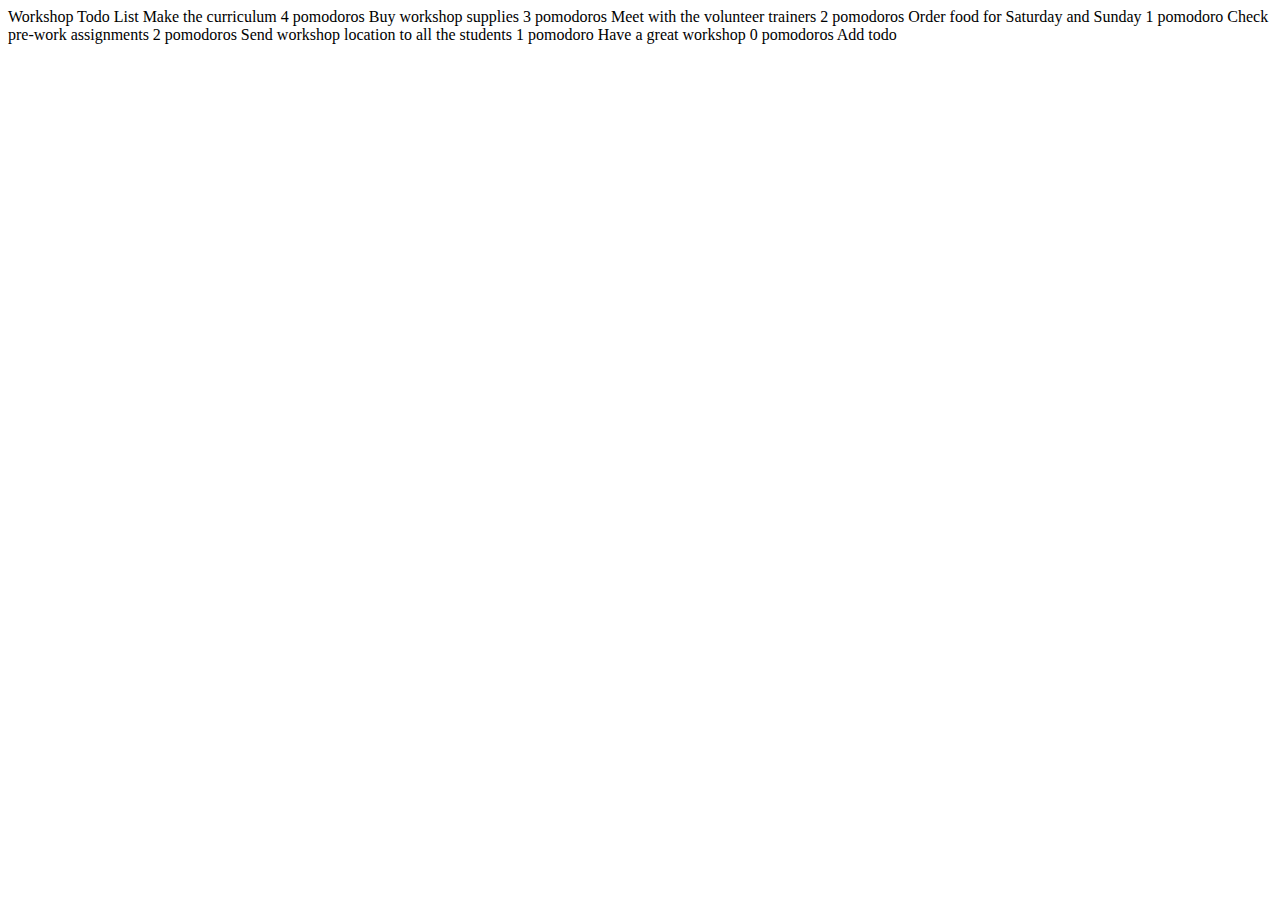
==== index.html @ dbfeda72 "Add HTML document structure tags" ====
<html>
  <head>
    <title>Todo List Application</title>
  </head>
  <body>
    Workshop Todo List
    Make the curriculum 4 pomodoros
    Buy workshop supplies 3 pomodoros
    Meet with the volunteer trainers 2 pomodoros
    Order food for Saturday and Sunday 1 pomodoro
    Check pre-work assignments 2 pomodoros
    Send workshop location to all the students 1 pomodoro
    Have a great workshop 0 pomodoros
    Add todo
  </body>
</html>
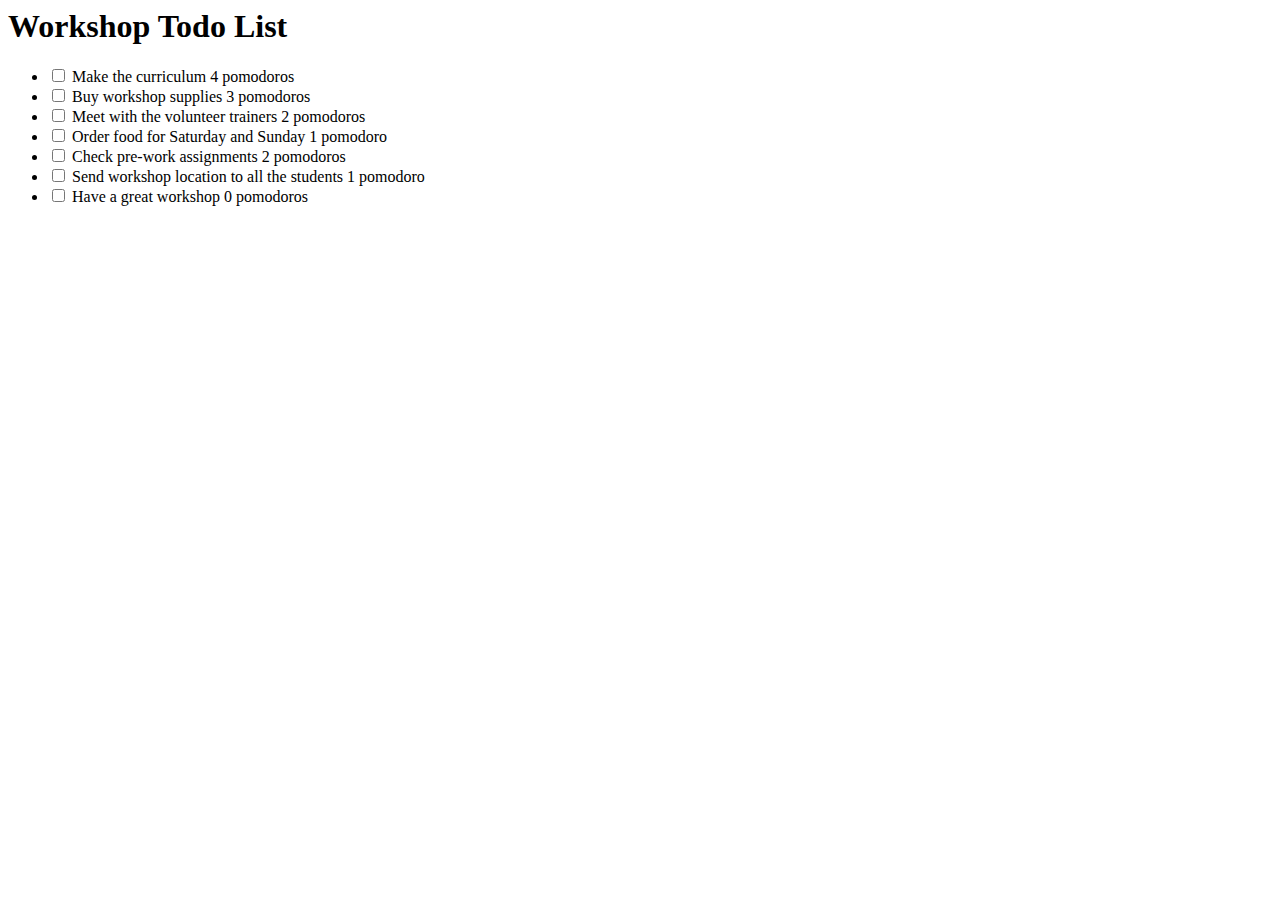
==== commit 8244b432: "Tag all content" ====
--- a/index.html
+++ b/index.html
@@ -3,14 +3,36 @@
     <title>Todo List Application</title>
   </head>
   <body>
-    Workshop Todo List
-    Make the curriculum 4 pomodoros
-    Buy workshop supplies 3 pomodoros
-    Meet with the volunteer trainers 2 pomodoros
-    Order food for Saturday and Sunday 1 pomodoro
-    Check pre-work assignments 2 pomodoros
-    Send workshop location to all the students 1 pomodoro
-    Have a great workshop 0 pomodoros
-    Add todo
+    <h1>Workshop Todo List</h1>
+    <ul>
+      <li>
+        <input type="checkbox">
+        Make the curriculum 4 pomodoros
+      </li>
+      <li>
+        <input type="checkbox">
+        Buy workshop supplies 3 pomodoros
+      </li>
+      <li>
+        <input type="checkbox">
+        Meet with the volunteer trainers 2 pomodoros
+      </li>
+      <li>
+        <input type="checkbox">
+        Order food for Saturday and Sunday 1 pomodoro
+      </li>
+      <li>
+        <input type="checkbox">
+        Check pre-work assignments 2 pomodoros
+      </li>
+      <li>
+        <input type="checkbox">
+        Send workshop location to all the students 1 pomodoro
+      </li>
+      <li>
+        <input type="checkbox">
+        Have a great workshop 0 pomodoros
+      </li>
+    </ul>
   </body>
-</html>
+</html>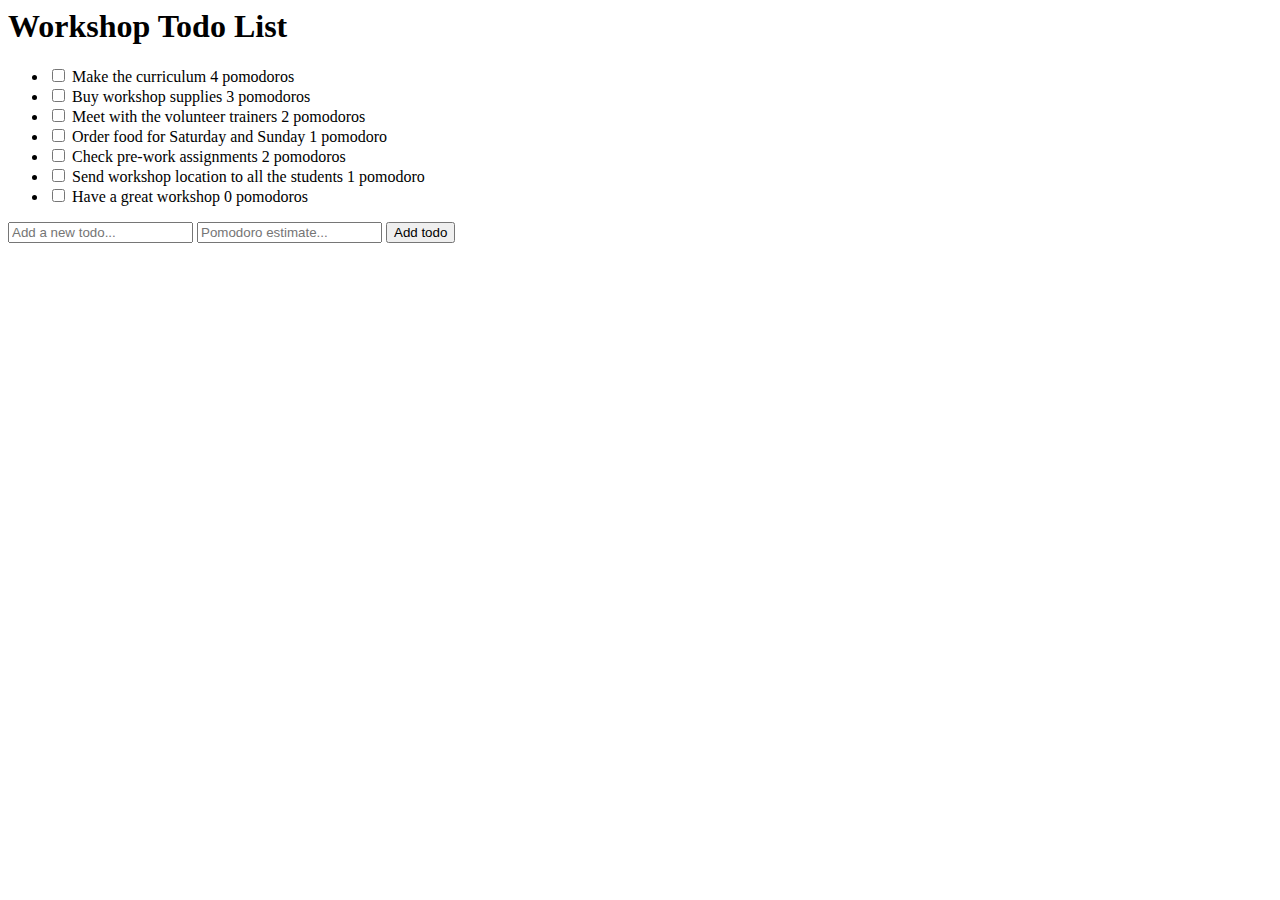
==== commit a5af58cb: "Add inputs to prepare for adding additional todos to todo list" ====
--- a/index.html
+++ b/index.html
@@ -34,5 +34,9 @@
         Have a great workshop 0 pomodoros
       </li>
     </ul>
+    
+    <input type="text" placeholder="Add a new todo...">
+    <input type="number" placeholder="Pomodoro estimate...">
+    <input type="submit" value="Add todo">
   </body>
 </html>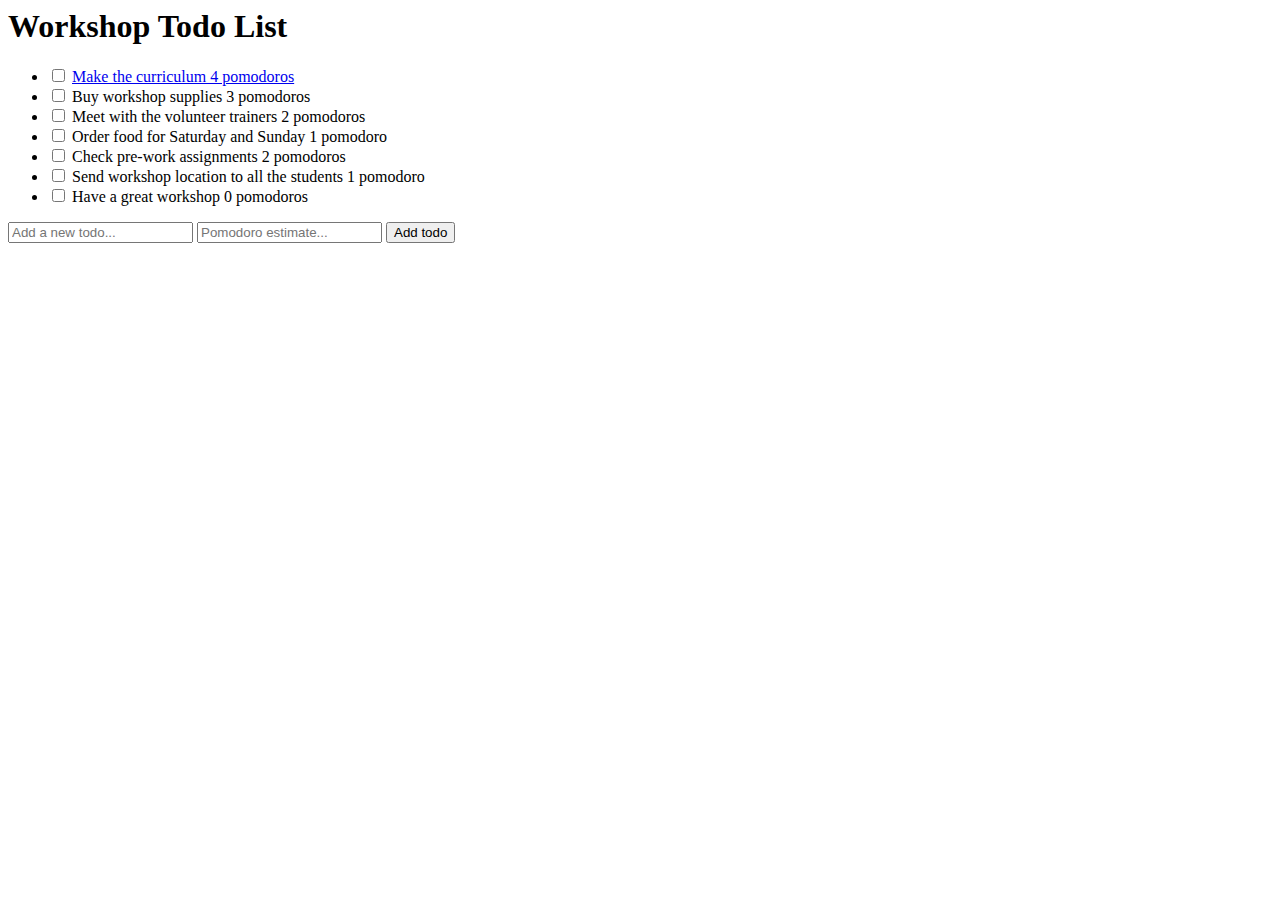
==== commit 8fb23de3: "Add and tag content for show page" ====
--- a/index.html
+++ b/index.html
@@ -7,7 +7,7 @@
     <ul>
       <li>
         <input type="checkbox">
-        Make the curriculum 4 pomodoros
+        <a href="show.html">Make the curriculum 4 pomodoros</a> 
       </li>
       <li>
         <input type="checkbox">
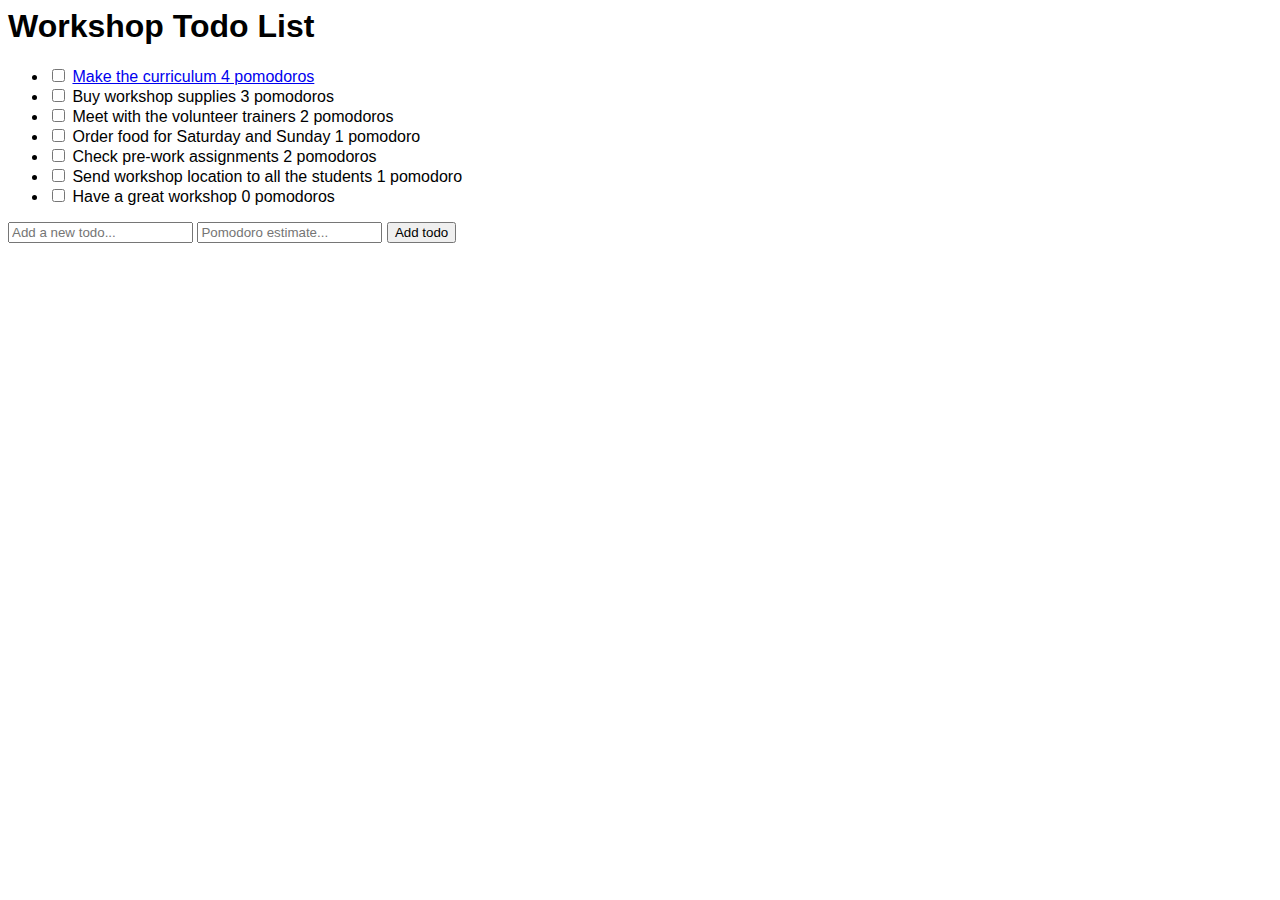
==== commit 0b997a6f: "Add first style rule and link index.css to index.html" ====
--- a/index.html
+++ b/index.html
@@ -1,6 +1,7 @@
 <html>
   <head>
     <title>Todo List Application</title>
+    <link rel="stylesheet" href="index.css">
   </head>
   <body>
     <h1>Workshop Todo List</h1>
--- a/index.css
+++ b/index.css
@@ -0,0 +1,3 @@
+html{
+  font-family: sans-serif;
+}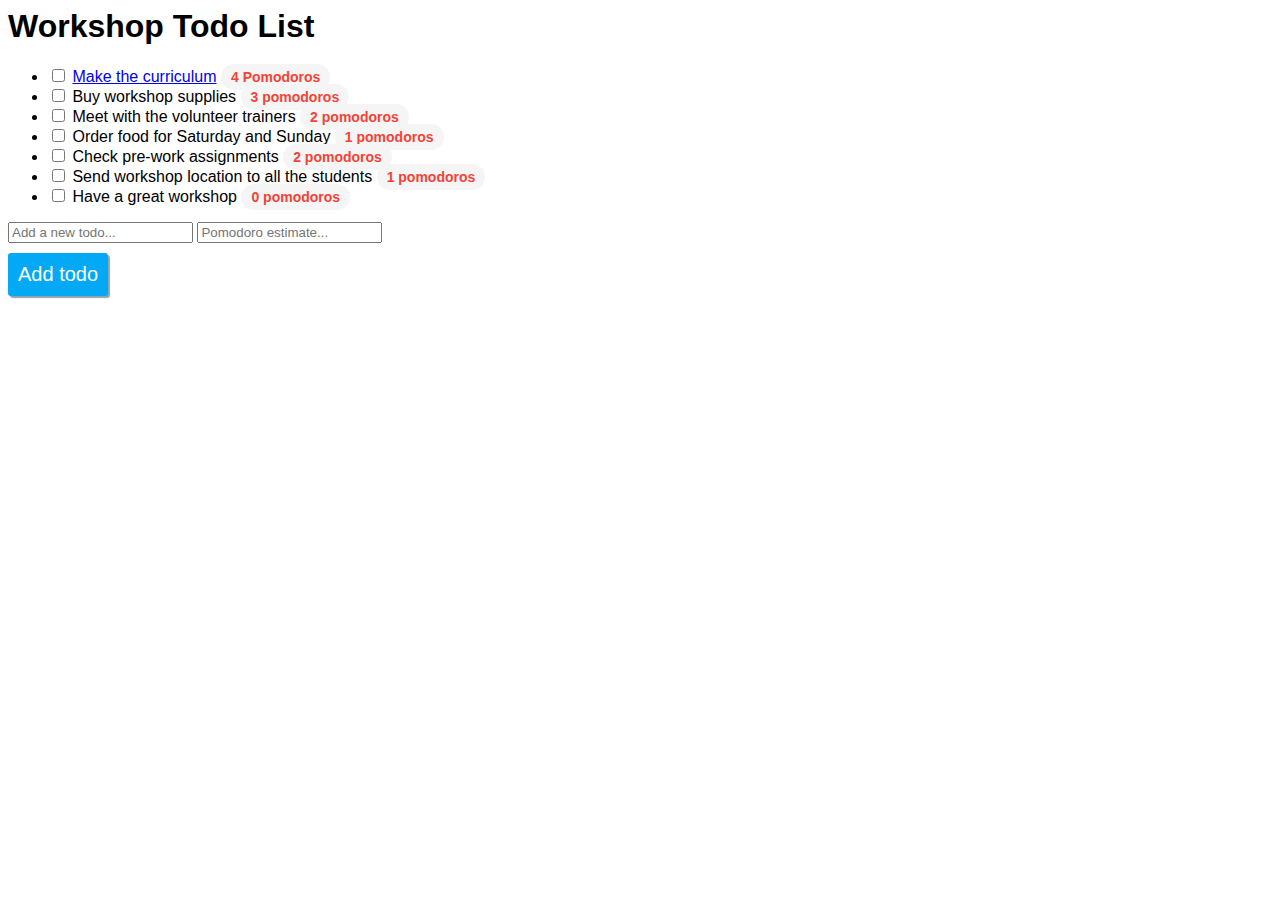
==== commit 10938840: "Add various CSS selectors" ====
--- a/index.html
+++ b/index.html
@@ -8,36 +8,43 @@
     <ul>
       <li>
         <input type="checkbox">
-        <a href="show.html">Make the curriculum 4 pomodoros</a> 
+        <a href="show.html">Make the curriculum</a>
+        <span class="pomodoro-estimate">4 Pomodoros</span> 
       </li>
       <li>
         <input type="checkbox">
-        Buy workshop supplies 3 pomodoros
+        Buy workshop supplies 
+        <span class="pomodoro-estimate">3 pomodoros</span>
       </li>
       <li>
         <input type="checkbox">
-        Meet with the volunteer trainers 2 pomodoros
+        Meet with the volunteer trainers 
+        <span class="pomodoro-estimate">2 pomodoros</span>
       </li>
       <li>
         <input type="checkbox">
-        Order food for Saturday and Sunday 1 pomodoro
+        Order food for Saturday and Sunday 
+        <span class="pomodoro-estimate">1 pomodoros</span>
       </li>
       <li>
         <input type="checkbox">
-        Check pre-work assignments 2 pomodoros
+        Check pre-work assignments
+        <span class="pomodoro-estimate">2 pomodoros</span>
       </li>
       <li>
         <input type="checkbox">
-        Send workshop location to all the students 1 pomodoro
+        Send workshop location to all the students
+        <span class="pomodoro-estimate">1 pomodoros</span>
       </li>
       <li>
         <input type="checkbox">
-        Have a great workshop 0 pomodoros
+        Have a great workshop
+        <span class="pomodoro-estimate">0 pomodoros</span>
       </li>
     </ul>
     
     <input type="text" placeholder="Add a new todo...">
     <input type="number" placeholder="Pomodoro estimate...">
-    <input type="submit" value="Add todo">
+    <input id="add-new-todo-button" type="submit" value="Add todo">
   </body>
 </html>--- a/index.css
+++ b/index.css
@@ -1,3 +1,30 @@
 html{
   font-family: sans-serif;
+}
+
+.pomodoro-estimate{
+  font-weight: bold;
+  color: #F44336;
+  background-color: #F5F5F5;
+  border-radius: 50px;
+  font-size: 14px;
+  padding: 5px 10px 5px 10px;
+}
+
+#add-new-todo-button{
+  font-size: 20px;
+  text-align: center;
+  color: #FFF;
+  outline: none;
+  border-style: none;
+  padding: 10px;
+  border-radius: 3px;
+  box-shadow: 2px 2px 1px #90A4AE;
+  display: block;
+  background-color: #03A9F4;
+  margin-top: 10px;
+}
+
+#add-new-todo-button:active{
+  box-shadow: 1px 1px 1px #90A4AE;
 }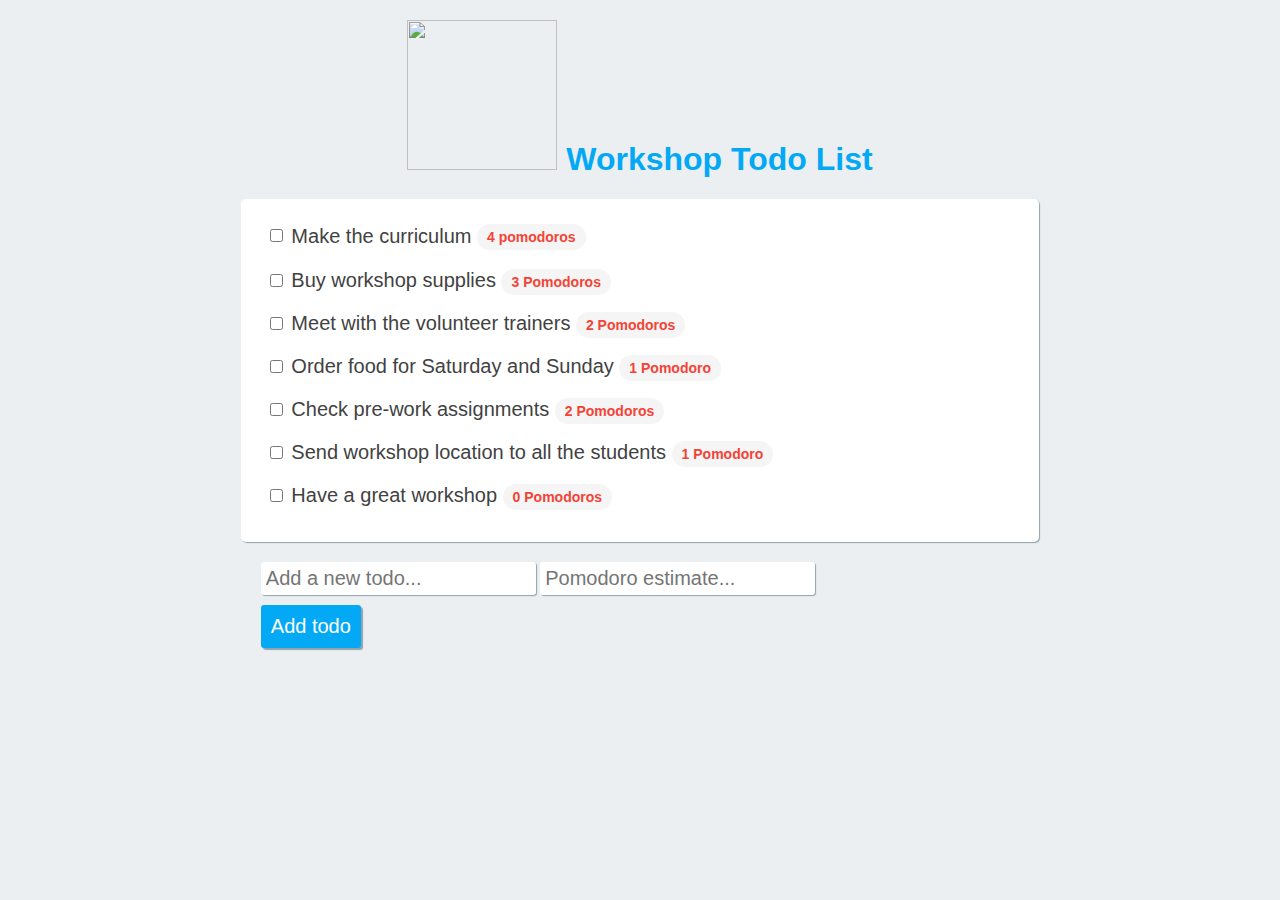
==== commit f08561e9: "final code" ====
--- a/index.html
+++ b/index.html
@@ -1,50 +1,57 @@
 <html>
   <head>
     <title>Todo List Application</title>
-    <link rel="stylesheet" href="index.css">
+    <link rel="stylesheet" href="index.css" type="text/css"/>
   </head>
+
   <body>
-    <h1>Workshop Todo List</h1>
+    <h1>
+      <img class="company-logo" src="https://public.3.basecamp.com/p/iahgNshn1oKq98sWGf1q89Vo/uploads/511042491/download/CodeNow%20Logo.png"></img>
+      Workshop Todo List
+    </h1>
+
     <ul>
       <li>
         <input type="checkbox">
         <a href="show.html">Make the curriculum</a>
-        <span class="pomodoro-estimate">4 Pomodoros</span> 
+        <span class="pomodoro-estimate">4 pomodoros</span>
       </li>
       <li>
         <input type="checkbox">
-        Buy workshop supplies 
-        <span class="pomodoro-estimate">3 pomodoros</span>
+        Buy workshop supplies
+        <span class="pomodoro-estimate">3 Pomodoros</span>
       </li>
       <li>
         <input type="checkbox">
-        Meet with the volunteer trainers 
-        <span class="pomodoro-estimate">2 pomodoros</span>
+        Meet with the volunteer trainers
+        <span class="pomodoro-estimate">2 Pomodoros</span>
       </li>
       <li>
         <input type="checkbox">
-        Order food for Saturday and Sunday 
-        <span class="pomodoro-estimate">1 pomodoros</span>
+        Order food for Saturday and Sunday
+        <span class="pomodoro-estimate">1 Pomodoro</span>
       </li>
       <li>
         <input type="checkbox">
         Check pre-work assignments
-        <span class="pomodoro-estimate">2 pomodoros</span>
+        <span class="pomodoro-estimate">2 Pomodoros</span>
       </li>
       <li>
         <input type="checkbox">
         Send workshop location to all the students
-        <span class="pomodoro-estimate">1 pomodoros</span>
+        <span class="pomodoro-estimate">1 Pomodoro</span>
       </li>
       <li>
         <input type="checkbox">
         Have a great workshop
-        <span class="pomodoro-estimate">0 pomodoros</span>
+        <span class="pomodoro-estimate">0 Pomodoros</span>
       </li>
     </ul>
-    
-    <input type="text" placeholder="Add a new todo...">
-    <input type="number" placeholder="Pomodoro estimate...">
-    <input id="add-new-todo-button" type="submit" value="Add todo">
+
+    <div>
+      <input type="text" placeholder="Add a new todo...">
+      <input type="number" placeholder="Pomodoro estimate...">
+      <input id="add-new-todo-button" type="submit" value="Add todo">
+    </div>
   </body>
 </html>--- a/index.css
+++ b/index.css
@@ -1,5 +1,59 @@
-html{
-  font-family: sans-serif;
+body{
+ color: #424242;
+ background-color: #ECEFF1;
+ font-family: sans-serif;
+}
+
+h1{
+  color: #03A9F4;
+  text-align: center;
+  margin-top: 20px;
+}
+
+img{
+  width: 150px;
+}
+
+ul{
+  list-style: none;
+  font-size: 20px;
+  background-color: #FFF;
+  padding: 20px;
+  width: 60%;
+  margin: 0 auto;
+  border-radius: 5px;
+  box-shadow: 1px 1px 1px #90A4AE;
+}
+
+li{
+  margin-bottom: 10px;
+  padding: 5px;
+}
+
+li:hover{
+  background-color: #E1F5FE;
+  border-radius: 3px;
+}
+
+a{
+  text-decoration: none;
+  color: #424242;
+  vertical-align: middle;
+}
+
+div{
+  width: 60%;
+  margin: 20px auto 0px auto;
+}
+
+input[type="text"], input[type="number"]{
+  font-size: 20px;
+  background-color: #FFF;
+  outline: none;
+  border-style: none;
+  padding: 5px;
+  border-radius: 3px;
+  box-shadow: 1px 1px 1px #90A4AE;
 }
 
 .pomodoro-estimate{
